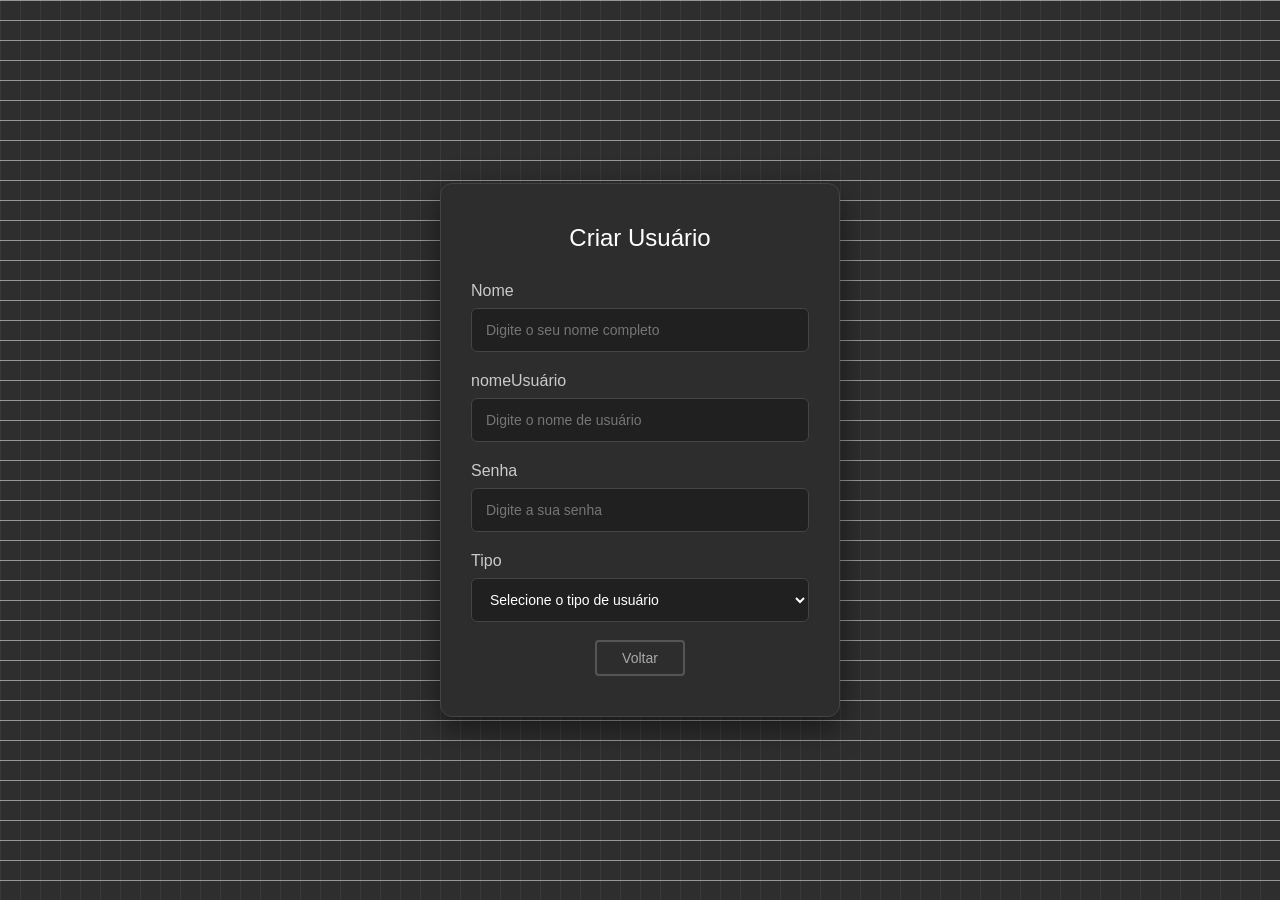
==== Admin/Frontend/criariUsuario.html @ d476683d "Initial commit" ====
<!DOCTYPE html>
<html lang="en">

<head>
    <meta charset="UTF-8">
    <meta name="viewport" content="width=device-width, initial-scale=1.0">
    <title>Criar Usuário</title>
    <link rel="stylesheet" href="../Frontend/Assets/CSS/criarUsuarios.css">
</head>

<body>
    <div class="formulario-painel">
        <div class="formulario-header">
            <h1>Criar Usuário</h1>
        </div>

        <form class="formulario-corpo">
            <div class="campo-grupo">
                <label for="nome">Nome</label>
                <input type="text" id="nome" name="nome" placeholder="Digite o seu nome completo">
            </div>

            <div class="campo-grupo">
                <label for="nomeUsuario">nomeUsuário</label>
                <input type="text" id="nomeUsuario" name="nomeUsuario" placeholder="Digite o nome de usuário">
            </div>

            <div class="campo-grupo">
                <label for="senha">Senha</label>
                <input type="password" id="senha" name="senha" placeholder="Digite a sua senha">
            </div>

            <div class="campo-grupo">
                <label for="tipo">Tipo</label>
                <select name="tipo" id="tipo">
                    <option value="" disabled selected>Selecione o tipo de usuário</option>
                    <option value="admin">Administrador</option>
                    <option value="comum">Comum</option>
                </select>

                <div class="formulario-rodape">
                    <a href="telaUsuarios.html" class="btn-voltar">Voltar</a>
                </div>
            </div>
        </form>
    </div>
</body>

</html>
---- Admin/Frontend/Assets/CSS/criarUsuarios.css ----
* {
    margin: 0;
    padding: 0;
    box-sizing: border-box;
    font-family: 'Segoe UI', Tahoma, Geneva, Verdana, sans-serif;
}

/*Fundo da página*/
body {
    background-color: #2e2e2e;
    background-image: linear-gradient(rgba(255,255,255,0.5)1px, transparent 1px),
    linear-gradient(90deg,rgba(255,255,255,0.05)1px,transparent 1px);
    background-size: 20px 20px;
    min-height: 100vh;
    display: flex;
    justify-content: center;
    align-items: center;
    padding: 20px;
}

.formulario-painel {
    background-color: #2d2d2d; /* Fundo sólido para cobrir o grid */
    border: 1px solid #444444;
    border-radius: 12px;
    width: 100%;
    max-width: 400px; /* Evita que o formulário fique esticado */
    padding: 40px 30px; /* Dá espaço interno para respirar */
    box-shadow: 0 10px 30px rgba(0, 0, 0, 0.5);
}

.formulario-header h1{
    color: #ffffff;
    font-size: 24px;
    text-align: center;
    margin-bottom: 30px;
    font-weight: 500;
}

.formulario-corpo{
    display: flex;
    flex-direction: column;
    gap: 20px;
}

.campo-grupo{
    display: flex;
    flex-direction: column;
    gap: 8px;
}

.campo-grupo label{
    color: #e0e0e0e0;
    font-size: 16px;
    font-weight: 500;
}

.campo-grupo input, 
.campo-grupo select {
    background-color: #202020;
    border: 1px solid #444444;
    border-radius: 6px;
    height: 44px;
    padding: 0 14px;
    color: #ffffff; /* Garante que o texto principal seja branco */
    font-size: 14px;
    outline: none;
    transition: all 0.2s ease;
}
.campo-grupo input:focus, .campo-grupo select:focus{
    border-color:#00adb5 ;
}

.btn-salvar {
    background-color: #00adb5; /* Cor azul/ciano de destaque */
    border: none;
    border-radius: 6px;
    height: 46px;
    color: #ffffff;
    font-size: 16px;
    font-weight: 600;
    cursor: pointer;
    transition: background-color 0.2s ease;
    margin-top: 10px;
}

.btn-salvar:hover {
    background-color: #00c2cb;
}

.formulario-rodape{
    display: flex;
    justify-content: center;
    margin-top: 10px;
}

.btn-voltar{
    background-color: transparent;
    border: 2px solid #555555;
    border-radius: 4px;
    padding: 8px 25px;
    color: #aaaaaa;
    font-size: 14px;
    text-decoration: none;
    transition: all 0.2s ease;
}

.btn-voltar:hover{
    border-color:#ff4a4a;
    color: #ff4a4a;
}
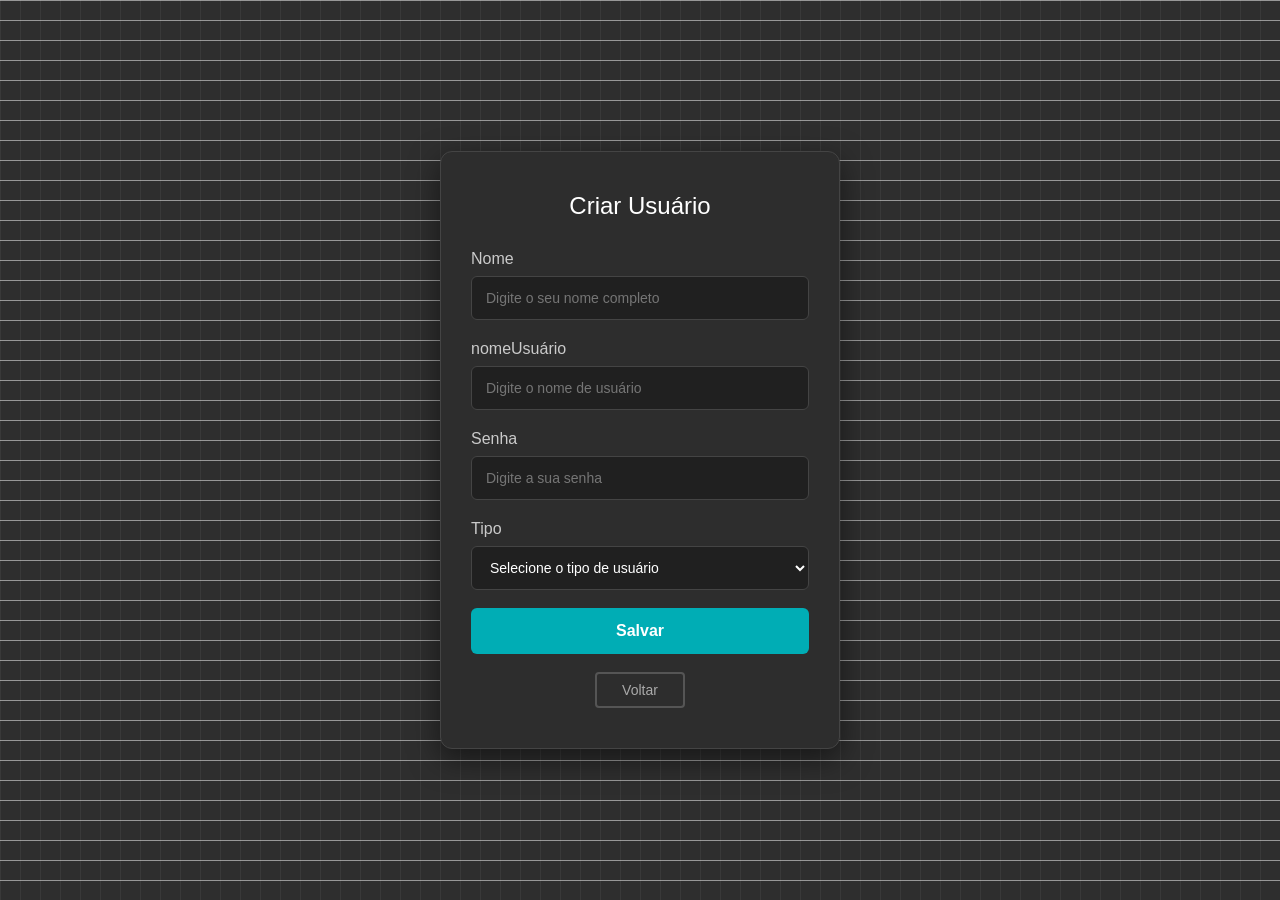
==== commit b4933910: "continuando o projeto, telas login e tela usuarios continuando o projeto, telas login e tela usuario" ====
--- a/Admin/Frontend/criariUsuario.html
+++ b/Admin/Frontend/criariUsuario.html
@@ -38,7 +38,10 @@
                     <option value="comum">Comum</option>
                 </select>
 
+                <button type="submit" class="btn-salvar">Salvar</button>
+
                 <div class="formulario-rodape">
+                    
                     <a href="telaUsuarios.html" class="btn-voltar">Voltar</a>
                 </div>
             </div>
